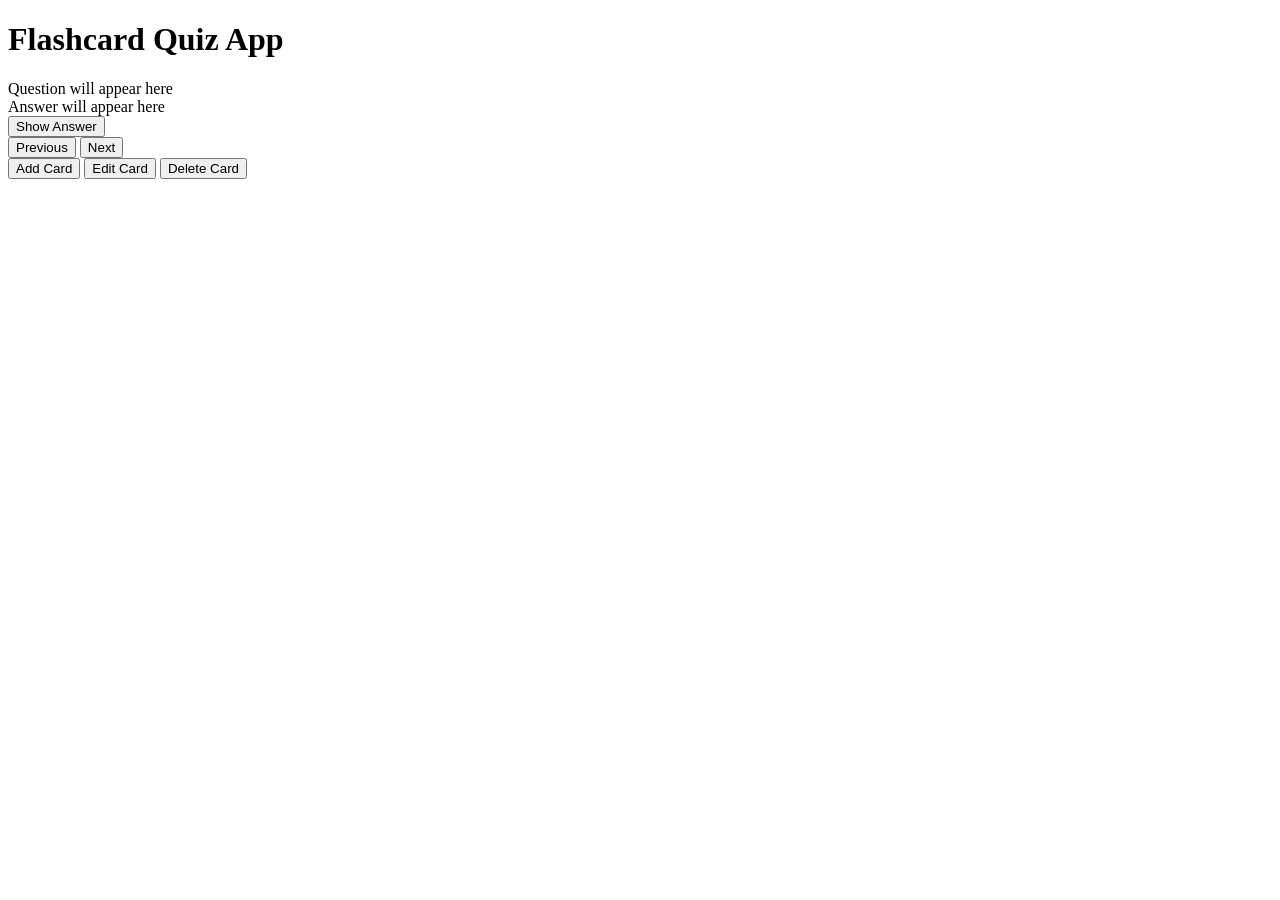
==== Task1/index.html @ 739bdce3 "Create index.html" ====
<!DOCTYPE html>
<html lang="en">
<head>
    <meta charset="UTF-8">
    <meta name="viewport" content="width=device-width, initial-scale=1.0">
    <title>Flashcard Quiz App</title>
    <link rel="stylesheet" href="style.css">
</head>

<body>

    <div class="container">

        <h1>Flashcard Quiz App</h1>

        <div class="flashcard">
            <div id="question">Question will appear here</div>
            <div id="answer" class="hidden">Answer will appear here</div>
        </div>

        <button id="showAnswerBtn">Show Answer</button>

        <div class="navigation">
            <button id="prevBtn">Previous</button>
            <button id="nextBtn">Next</button>
        </div>

        <div class="management">
            <button id="addBtn">Add Card</button>
            <button id="editBtn">Edit Card</button>
            <button id="deleteBtn">Delete Card</button>
        </div>

    </div>

    <script src="script.js"></script>

</body>
</html>
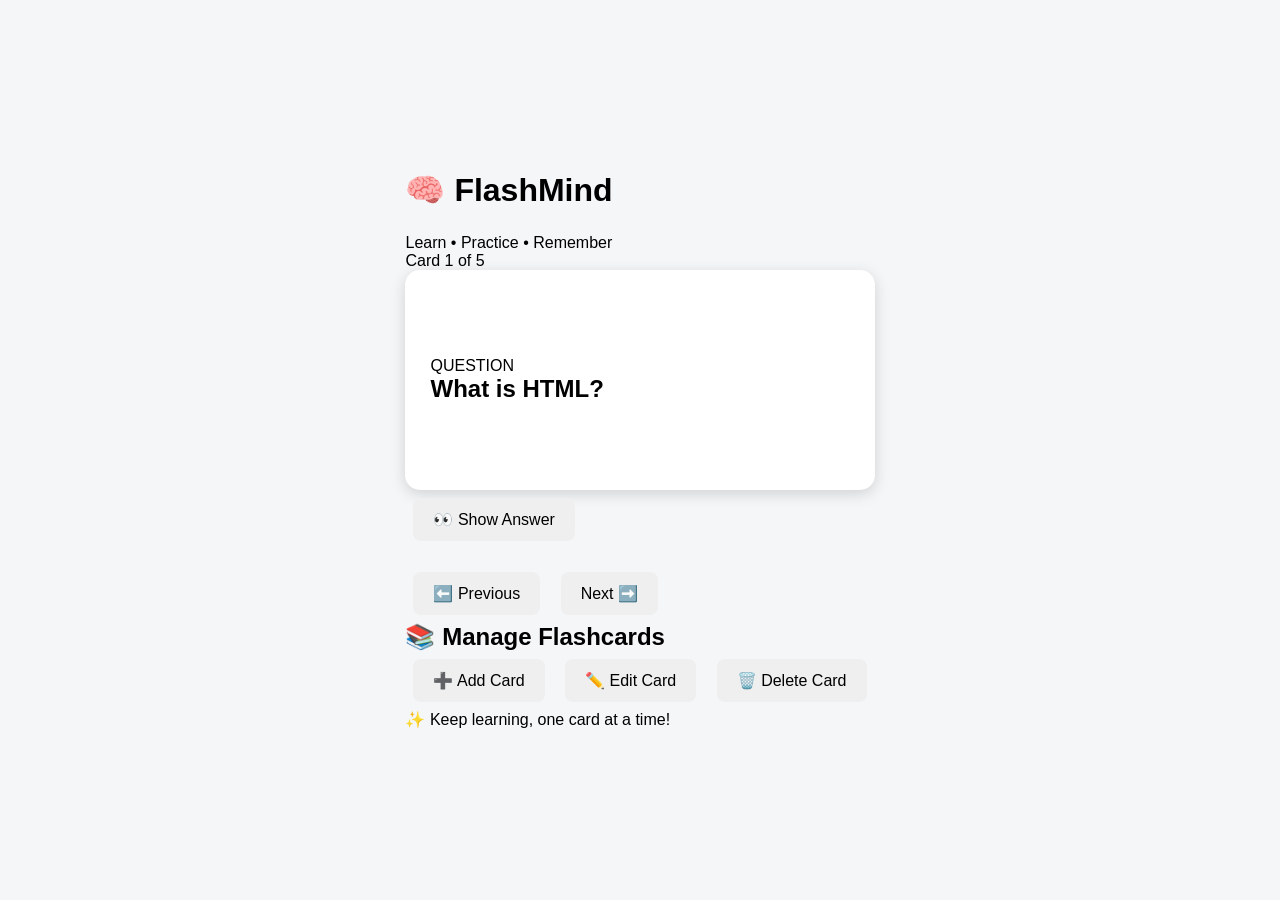
==== commit fa255aa6: "Update index.html" ====
--- a/Task1/index.html
+++ b/Task1/index.html
@@ -3,33 +3,95 @@
 <head>
     <meta charset="UTF-8">
     <meta name="viewport" content="width=device-width, initial-scale=1.0">
-    <title>Flashcard Quiz App</title>
+
+    <title>FlashMind 🧠 | Flashcard Quiz</title>
+
     <link rel="stylesheet" href="style.css">
 </head>
 
 <body>
 
-    <div class="container">
+    <div class="app">
 
-        <h1>Flashcard Quiz App</h1>
+        <header>
+            <h1>🧠 FlashMind</h1>
+            <p>Learn • Practice • Remember</p>
+        </header>
 
-        <div class="flashcard">
-            <div id="question">Question will appear here</div>
-            <div id="answer" class="hidden">Answer will appear here</div>
+        <div class="progress-area">
+            <span id="cardNumber">Card 1 of 5</span>
+            <div class="progress-bar">
+                <div id="progress"></div>
+            </div>
         </div>
 
-        <button id="showAnswerBtn">Show Answer</button>
+        <main>
 
-        <div class="navigation">
-            <button id="prevBtn">Previous</button>
-            <button id="nextBtn">Next</button>
+            <div class="flashcard" id="flashcard">
+
+                <div class="card-content">
+
+                    <span class="label" id="cardLabel">QUESTION</span>
+
+                    <h2 id="question">
+                        What is HTML?
+                    </h2>
+
+                    <p id="answer" class="hidden">
+                        HTML stands for HyperText Markup Language.
+                    </p>
+
+                </div>
+
+            </div>
+
+            <button class="show-btn" id="showAnswerBtn">
+                👀 Show Answer
+            </button>
+
+            <div class="navigation">
+                <button id="prevBtn">⬅️ Previous</button>
+                <button id="nextBtn">Next ➡️</button>
+            </div>
+
+        </main>
+
+        <section class="manage">
+
+            <h2>📚 Manage Flashcards</h2>
+
+            <div class="manage-buttons">
+                <button id="addBtn">➕ Add Card</button>
+                <button id="editBtn">✏️ Edit Card</button>
+                <button id="deleteBtn">🗑️ Delete Card</button>
+            </div>
+
+        </section>
+
+        <div id="formArea" class="form-area hidden">
+
+            <input
+                type="text"
+                id="questionInput"
+                placeholder="Enter your question"
+            >
+
+            <input
+                type="text"
+                id="answerInput"
+                placeholder="Enter the answer"
+            >
+
+            <div>
+                <button id="saveBtn">💾 Save</button>
+                <button id="cancelBtn">❌ Cancel</button>
+            </div>
+
         </div>
 
-        <div class="management">
-            <button id="addBtn">Add Card</button>
-            <button id="editBtn">Edit Card</button>
-            <button id="deleteBtn">Delete Card</button>
-        </div>
+        <footer>
+            <p>✨ Keep learning, one card at a time!</p>
+        </footer>
 
     </div>
 
--- a/Task1/style.css
+++ b/Task1/style.css
@@ -0,0 +1,72 @@
+* {
+    box-sizing: border-box;
+    margin: 0;
+    padding: 0;
+}
+
+body {
+    font-family: Arial, sans-serif;
+    background: #f4f6f8;
+    display: flex;
+    justify-content: center;
+    align-items: center;
+    min-height: 100vh;
+}
+
+.container {
+    width: 90%;
+    max-width: 600px;
+    text-align: center;
+}
+
+h1 {
+    margin-bottom: 25px;
+}
+
+.flashcard {
+    background: white;
+    min-height: 220px;
+    padding: 40px 25px;
+    border-radius: 15px;
+    box-shadow: 0 4px 15px rgba(0, 0, 0, 0.15);
+
+    display: flex;
+    flex-direction: column;
+    justify-content: center;
+    gap: 20px;
+}
+
+#question {
+    font-size: 24px;
+    font-weight: bold;
+}
+
+#answer {
+    font-size: 20px;
+}
+
+.hidden {
+    display: none;
+}
+
+button {
+    padding: 12px 20px;
+    margin: 8px;
+    border: none;
+    border-radius: 8px;
+    cursor: pointer;
+    font-size: 16px;
+}
+
+.navigation,
+.management {
+    margin-top: 15px;
+}
+
+button:hover {
+    opacity: 0.85;
+}
+
+body{
+    background:#f4f6f8
+}
